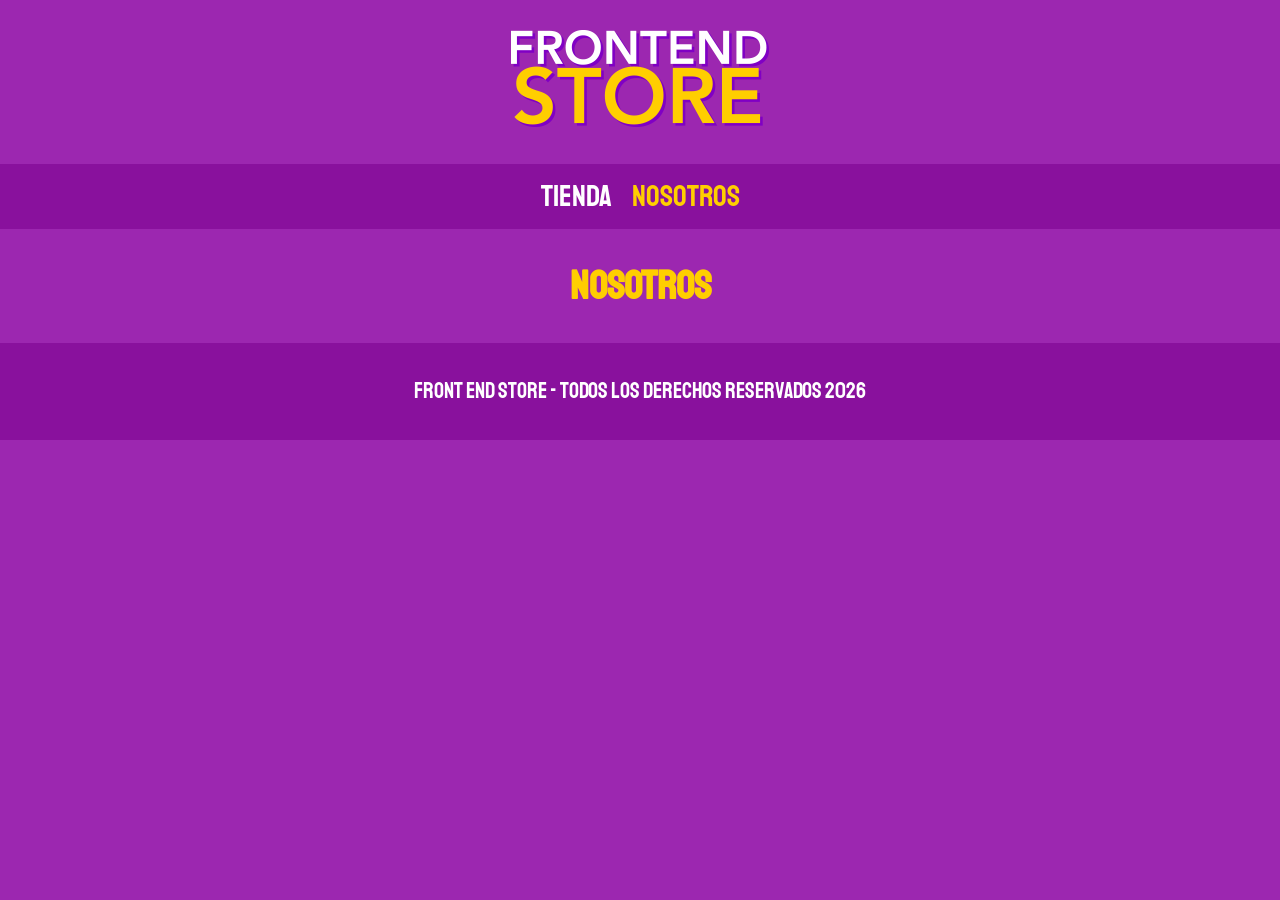
==== nosotros.html @ b9f9e45b "first commit" ====
<!DOCTYPE html>
<html lang="en">

<head>
    <meta charset="UTF-8">
    <meta name="viewport" content="width=device-width, initial-scale=1.0">
    <title>Document</title>
    <link rel="preconnect" href="https://fonts.googleapis.com">
    <link rel="preconnect" href="https://fonts.gstatic.com" crossorigin>
    <link href="https://fonts.googleapis.com/css2?family=Staatliches&display=swap" rel="stylesheet">
    <link rel="stylesheet" href="css/normalize.css">
    <link rel="stylesheet" href="css/style.css">
</head>

<body>
    <header class="header">
        <a href="index.html">
            <img class="header__logo" src="img/logo.png" alt="logotipo">
        </a>
    </header>
    <nav class="navegacion">
        <a class="navegacion__enlace" href="index.html">tienda</a>
        <a class="navegacion__enlace navegacion__enlace--activo" href="nosotros.html">nosotros</a>
    </nav>

    <main class="contenedor">
        <h1>Nosotros</h1>
    </main>

    <footer class="footer">
        <p class="footer__texto">Front End Store - Todos los derechos reservados 2026</p>
    </footer>
    
</body>

</html>
---- css/style.css ----
:root {
    --primario: #9c27b0;
    --primarioOscuro: #89119d;
    --secundario: #ffce00;
    --secundarioOScuro: rgb(233, 287, 2);
    --blanco: #fff;
    --negro: #000;

    --fuentePrincipal: 'Staatliches', cursive;

}

html {
    box-sizing: border-box;
    font-size: 62.5%;
}

*,
*:before,
*:after {
    box-sizing: inherit;
}

body {
    background-color: var(--primario);
    font-size: 1.6rem;
    line-height: 1.5;
}

p {
    font-size: 1.8rem;
    font-family: Arial, Helvetica, sans-serif;
    color: var(--blanco);
}

a {
    text-decoration: none;
}

img {
    max-width: 100%;
}

.contenedor {
    max-width: 120rem;
    margin: 0 auto;
}

h1,
h2,
h3 {
    text-align: center;
    color: var(--secundario);
    font-family: var(--fuentePrincipal);
}

h1 {
    font-size: 4rem;
}

h2 {
    font-size: 3.2rem;
}

h3 {
    font-size: 2.4rem;
}

/* header */

.header {
    display: flex;
    justify-content: center;
}

.header__logo {
    margin: 3rem 0;
}

.footer {
    background-color: var(--primarioOscuro);
    padding: 1rem 0;
    margin-top: 2rem;
}

.footer__texto {
    font-family: var(--fuentePrincipal);
    text-align: center;
    font-size: 2.2rem;
}

.navegacion {
    background-color: var(--primarioOscuro);
    padding: 1rem 0;
    display: flex;
    justify-content: center;
    gap: 2rem;
}

.navegacion__enlace {
    font-family: var(--fuentePrincipal);
    color: var(--blanco);
    font-size: 3rem;
}

.navegacion__enlace--activo,
.navegacion__enlace:hover {
    color: var(--secundario);
}

/* grid */
.grid {
    display: grid;
    grid-template-columns: repeat(2, 1fr);
    gap: 2rem;
}

@media (min-width: 768px) {
    .grid {
        grid-template-columns: repeat(3, 1fr);

    }
}

/* productos */

.producto {
    background-color: var(--primarioOscuro);
    padding: 1rem;
}

.producto__imagen {
    width: 100%;
}


.producto__nombre {
    font-size: 4rem;
}

.producto__precio {
    font-size: 2.8rem;
    color: var(--secundario);
}
.producto__nombre,
.producto__precio{
    font-family: var(--fuentePrincipal);
    margin: 1rem 0;
    text-align: center;
    line-height: 1.2;
}
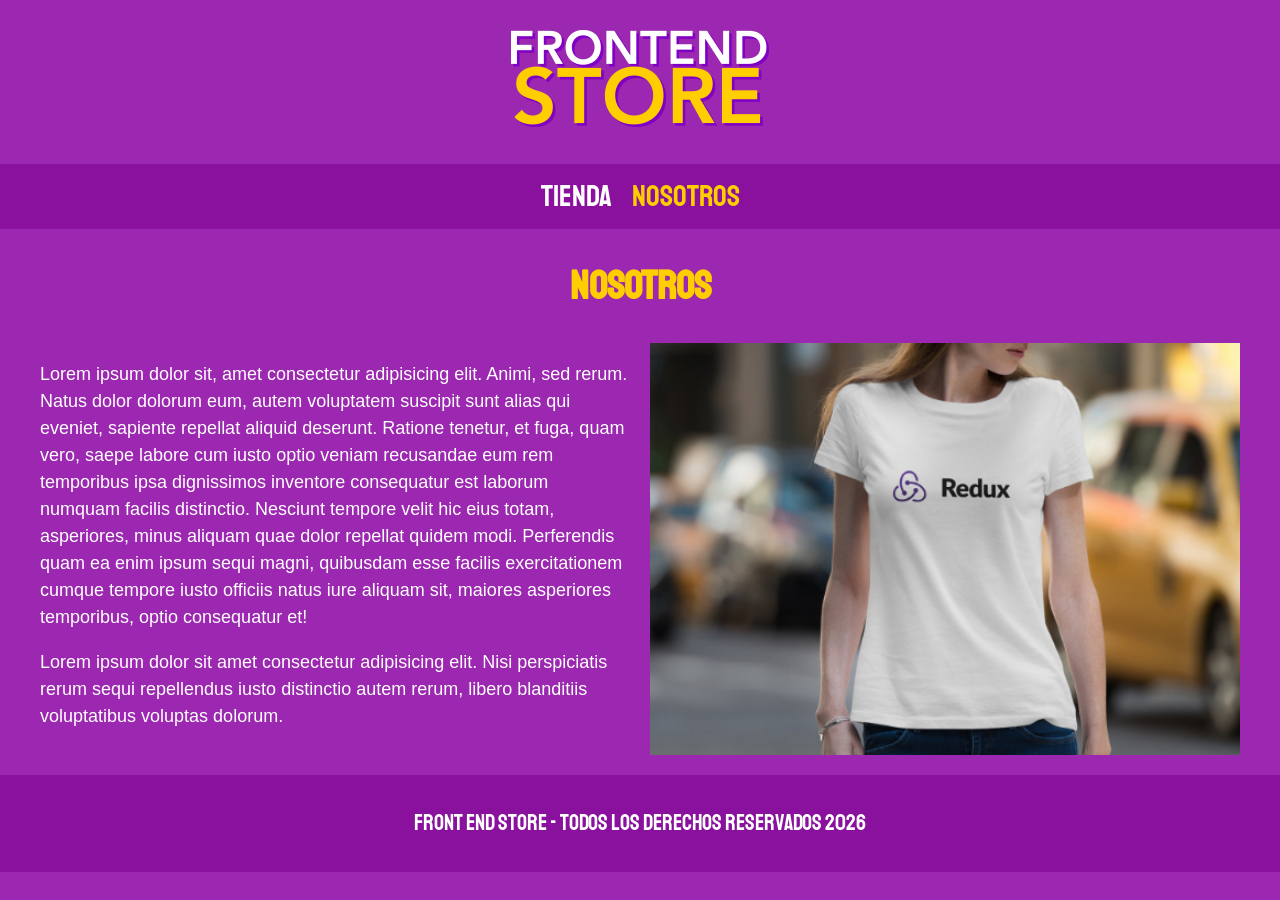
==== commit e799c3b3: "pagina de nosotros" ====
--- a/nosotros.html
+++ b/nosotros.html
@@ -25,6 +25,13 @@
 
     <main class="contenedor">
         <h1>Nosotros</h1>
+        <div class="nosotros">
+            <div class="nosotros__contenido">
+                <p>Lorem ipsum dolor sit, amet consectetur adipisicing elit. Animi, sed rerum. Natus dolor dolorum eum, autem voluptatem suscipit sunt alias qui eveniet, sapiente repellat aliquid deserunt. Ratione tenetur, et fuga, quam vero, saepe labore cum iusto optio veniam recusandae eum rem temporibus ipsa dignissimos inventore consequatur est laborum numquam facilis distinctio. Nesciunt tempore velit hic eius totam, asperiores, minus aliquam quae dolor repellat quidem modi. Perferendis quam ea enim ipsum sequi magni, quibusdam esse facilis exercitationem cumque tempore iusto officiis natus iure aliquam sit, maiores asperiores temporibus, optio consequatur et!</p>
+                <p>Lorem ipsum dolor sit amet consectetur adipisicing elit. Nisi perspiciatis rerum sequi repellendus iusto  distinctio autem rerum, libero blanditiis voluptatibus voluptas dolorum.</p>
+            </div>
+            <img src="img/nosotros.jpg" class="nosotros__imagen" alt="imagen nosotros">
+        </div>
     </main>
 
     <footer class="footer">
--- a/css/style.css
+++ b/css/style.css
@@ -142,10 +142,64 @@
     font-size: 2.8rem;
     color: var(--secundario);
 }
+
 .producto__nombre,
-.producto__precio{
+.producto__precio {
     font-family: var(--fuentePrincipal);
     margin: 1rem 0;
     text-align: center;
     line-height: 1.2;
+}
+
+/* graficos */
+
+.grafico {
+    min-height: 30rem;
+    background-repeat: no-repeat;
+    background-size: cover;
+    grid-column: 1/3;
+}
+
+.grafico--camisas {
+    grid-row: 2/3;
+    background-image: url(../img/grafico1.jpg);
+}
+
+.grafico--node {
+    background-image: url(../img/grafico2.jpg);
+    grid-row: 8/9;
+}
+
+@media (min-width: 768px) {
+    .grafico--node {
+        grid-row: 5/6;
+        grid-column: 2/4;
+    }
+}
+
+/* nosotros */
+.nosotros {
+    display: grid;
+    grid-template-rows: repeat(2, auto);
+}
+
+@media (min-width: 768px) {
+    .nosotros {
+        display: grid;
+        grid-template-columns: repeat(2, 1fr);
+        column-gap: 2rem;
+    }
+
+}
+
+.nosotros__imagen {
+    grid-row: 1/2;
+    width: 100%;
+}
+
+@media (min-width: 768px) {
+
+    .nosotros__imagen {
+        grid-column: 2/3;
+    }
 }
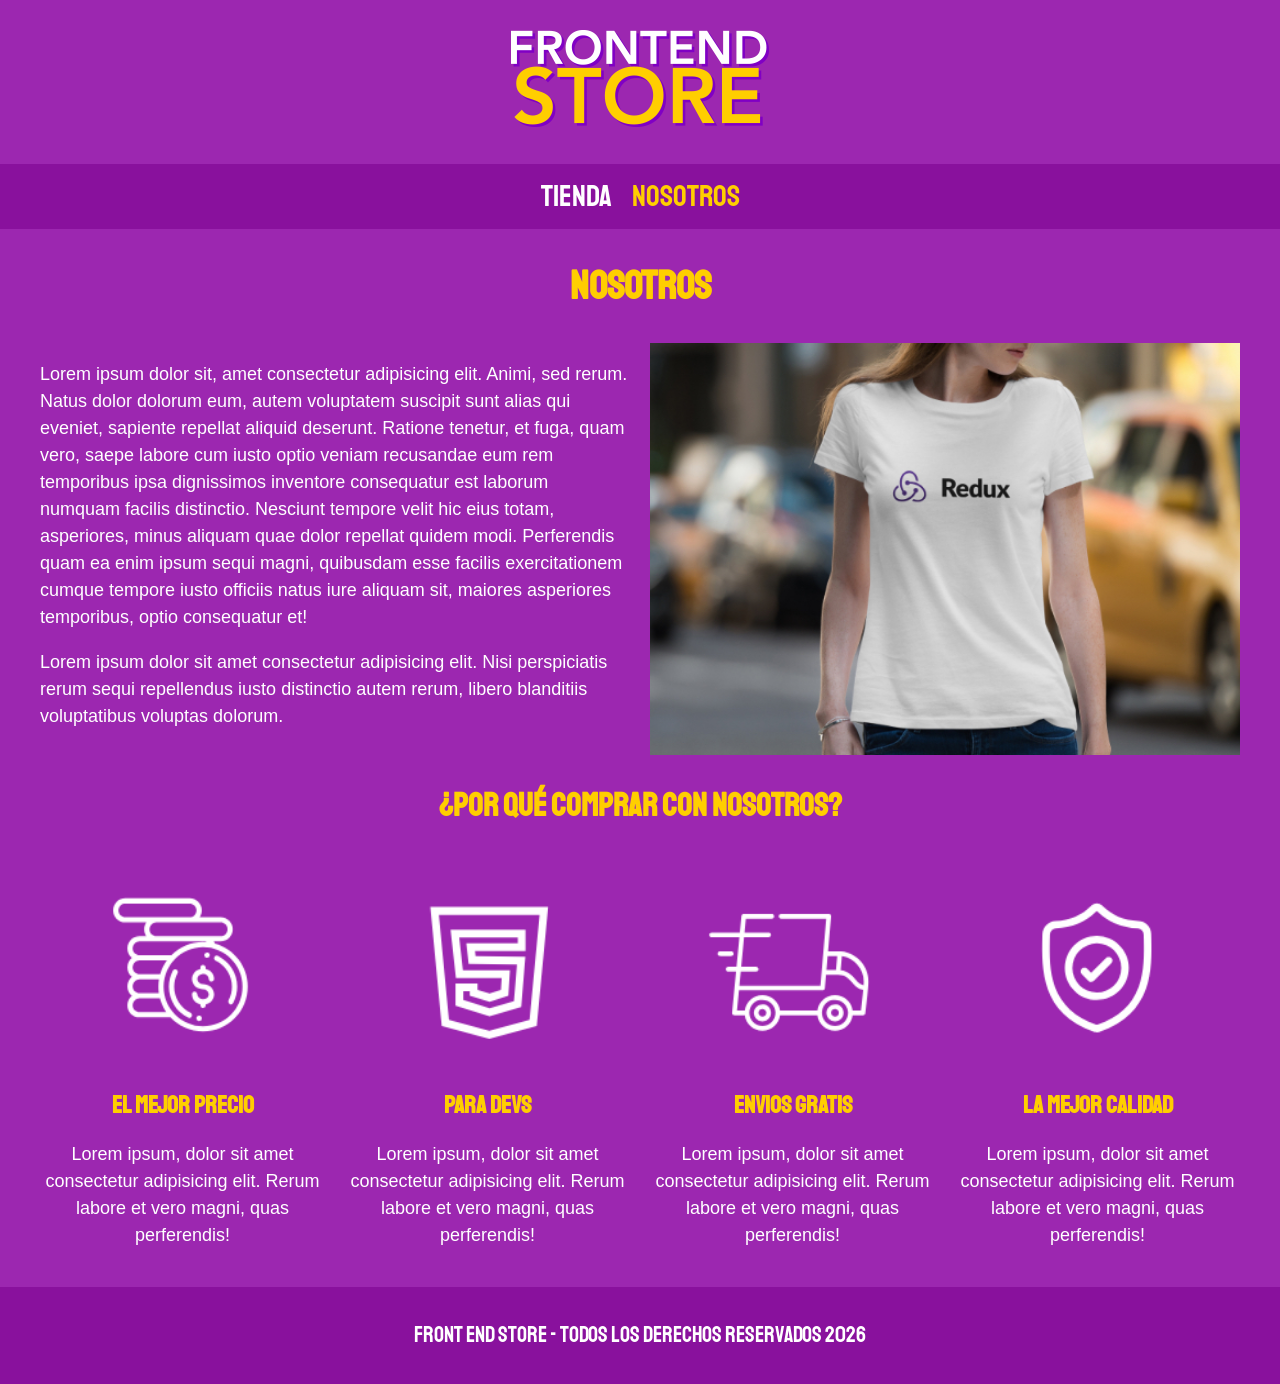
==== commit b06d7003: "finalizado" ====
--- a/nosotros.html
+++ b/nosotros.html
@@ -27,17 +27,59 @@
         <h1>Nosotros</h1>
         <div class="nosotros">
             <div class="nosotros__contenido">
-                <p>Lorem ipsum dolor sit, amet consectetur adipisicing elit. Animi, sed rerum. Natus dolor dolorum eum, autem voluptatem suscipit sunt alias qui eveniet, sapiente repellat aliquid deserunt. Ratione tenetur, et fuga, quam vero, saepe labore cum iusto optio veniam recusandae eum rem temporibus ipsa dignissimos inventore consequatur est laborum numquam facilis distinctio. Nesciunt tempore velit hic eius totam, asperiores, minus aliquam quae dolor repellat quidem modi. Perferendis quam ea enim ipsum sequi magni, quibusdam esse facilis exercitationem cumque tempore iusto officiis natus iure aliquam sit, maiores asperiores temporibus, optio consequatur et!</p>
-                <p>Lorem ipsum dolor sit amet consectetur adipisicing elit. Nisi perspiciatis rerum sequi repellendus iusto  distinctio autem rerum, libero blanditiis voluptatibus voluptas dolorum.</p>
+                <p>Lorem ipsum dolor sit, amet consectetur adipisicing elit. Animi, sed rerum. Natus dolor dolorum eum,
+                    autem voluptatem suscipit sunt alias qui eveniet, sapiente repellat aliquid deserunt. Ratione
+                    tenetur, et fuga, quam vero, saepe labore cum iusto optio veniam recusandae eum rem temporibus ipsa
+                    dignissimos inventore consequatur est laborum numquam facilis distinctio. Nesciunt tempore velit hic
+                    eius totam, asperiores, minus aliquam quae dolor repellat quidem modi. Perferendis quam ea enim
+                    ipsum sequi magni, quibusdam esse facilis exercitationem cumque tempore iusto officiis natus iure
+                    aliquam sit, maiores asperiores temporibus, optio consequatur et!</p>
+                <p>Lorem ipsum dolor sit amet consectetur adipisicing elit. Nisi perspiciatis rerum sequi repellendus
+                    iusto distinctio autem rerum, libero blanditiis voluptatibus voluptas dolorum.</p>
             </div>
             <img src="img/nosotros.jpg" class="nosotros__imagen" alt="imagen nosotros">
         </div>
     </main>
 
+    <section class="contenedor comprar">
+        <h2 class="comprar__titulo">¿Por qué comprar con nosotros?</h2>
+        <div class="bloques">
+            <div class="bloque">
+                <img class="bloque__imagen" src="img/icono_1.png" alt="porque comprar">
+                <h3 class="bloque__titulo">El mejor precio</h3>
+                <p>Lorem ipsum, dolor sit amet consectetur adipisicing elit. Rerum labore et vero magni, quas
+                    perferendis!</p>
+            </div> <!--bloque-->
+
+
+            <div class="bloque">
+                <img class="bloque__imagen" src="img/icono_2.png" alt="porque comprar">
+                <h3 class="bloque__titulo">Para devs</h3>
+                <p>Lorem ipsum, dolor sit amet consectetur adipisicing elit. Rerum labore et vero magni, quas
+                    perferendis!</p>
+            </div> <!--bloque-->
+
+            <div class="bloque">
+                <img class="bloque__imagen" src="img/icono_3.png" alt="porque comprar">
+                <h3 class="bloque__titulo">Envios gratis</h3>
+                <p>Lorem ipsum, dolor sit amet consectetur adipisicing elit. Rerum labore et vero magni, quas
+                    perferendis!</p>
+            </div> <!--bloque-->
+
+
+            <div class="bloque">
+                <img class="bloque__imagen" src="img/icono_4.png" alt="porque comprar">
+                <h3 class="bloque__titulo">La mejor calidad</h3>
+                <p>Lorem ipsum, dolor sit amet consectetur adipisicing elit. Rerum labore et vero magni, quas
+                    perferendis!</p>
+            </div> <!--bloque-->
+        </div><!--bloques-->
+    </section>
+
     <footer class="footer">
         <p class="footer__texto">Front End Store - Todos los derechos reservados 2026</p>
     </footer>
-    
+
 </body>
 
 </html>
--- a/css/style.css
+++ b/css/style.css
@@ -2,7 +2,7 @@
     --primario: #9c27b0;
     --primarioOscuro: #89119d;
     --secundario: #ffce00;
-    --secundarioOScuro: rgb(233, 287, 2);
+    --secundarioOscuro: rgb(233, 287, 2);
     --blanco: #fff;
     --negro: #000;
 
@@ -38,7 +38,7 @@
 }
 
 img {
-    max-width: 100%;
+    width: 100%;
 }
 
 .contenedor {
@@ -129,9 +129,6 @@
     padding: 1rem;
 }
 
-.producto__imagen {
-    width: 100%;
-}
 
 
 .producto__nombre {
@@ -194,7 +191,6 @@
 
 .nosotros__imagen {
     grid-row: 1/2;
-    width: 100%;
 }
 
 @media (min-width: 768px) {
@@ -202,4 +198,67 @@
     .nosotros__imagen {
         grid-column: 2/3;
     }
+}
+
+/* bloques */
+.bloques{
+    display: grid;
+    grid-template-columns: repeat(2,1fr);
+    gap: 2rem;
+}
+@media (min-width: 768px){
+    .bloques{
+        grid-template-columns: repeat(4,1fr);
+    }
+}
+
+.bloque{
+    text-align: center;
+}
+
+.bloque__titulo{
+    margin: 0;
+}
+
+/* pagina del producto */
+
+@media (min-width: 768px){
+    .camisa{
+        display: grid;
+        grid-template-columns: repeat(2,1fr);
+        column-gap: 2rem;
+    }
+}
+
+
+.formulario{
+    display: grid;
+    grid-template-columns: repeat(2,1fr);
+    gap: 2rem;
+}
+.formulario__campo{
+    /* border-color: var(--primarioOscuro);
+    border-width: 10px;
+    border-style: solid; */
+    border: 1rem solid var(--primarioOscuro);
+    background-color: transparent;
+    color: var(--blanco);
+    font-size: 2rem;
+    font-family: Arial, Helvetica, sans-serif;
+    padding: 1rem;
+    appearance: none;
+
+}
+.formulario__submit{
+    background-color: var(--secundario);
+    border: none;
+    font-size: 2rem;
+    font-family: var(--fuentePrincipal);
+    padding: 2rem;
+    transition: background-color .3s ease;
+    grid-column: 1/3;
+}
+.formulario__submit:hover{
+    cursor: pointer;
+    background-color: var(--secundarioOscuro);
 }
